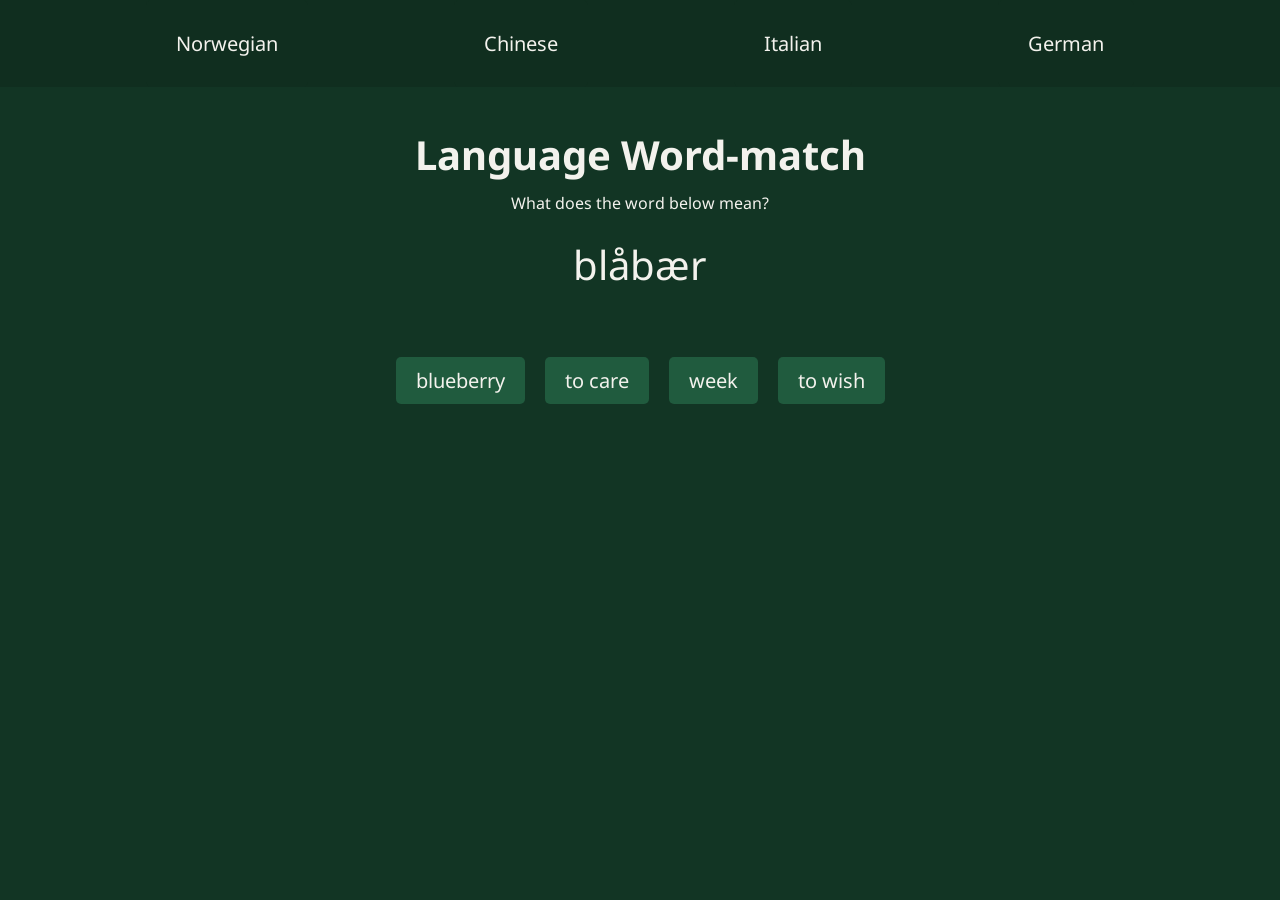
==== index.html @ 3bb80847 "Rename languageMatch.html to index.html" ====
<!DOCTYPE html>
<html lang="en">
<head>
  <meta charset="UTF-8">
  <meta name="viewport" content="width=device-width, initial-scale=1.0">
  <title>Language Word-match</title>
  <!-- Links -->
  <link rel="stylesheet" href="./langMatchFlex.css">
  <script type="module" src="./matchingGame.js"></script>
  <style>
    @import url('https://fonts.googleapis.com/css2?family=Noto+Sans:ital,wght@0,100..900;1,100..900&display=swap');
  </style>
</head>
<body>
  <nav>
    <div id="languageOptions">
      <ul id="langList">
        <li><button type="button" class="langOpt" id="norwegianButton">Norwegian</button></li>
        <li><button type="button" class="langOpt" id="chineseButton">Chinese</button></li>
        <li><button type="button" class="langOpt" id="italianButton">Italian</button></li>
        <li><button type="button" class="langOpt" id="germanButton">German</button></li>
      </ul>
    </div>
  </nav>
  <header>
    <h1>Language Word-match</h1>
    <p>What does the word below mean?</p>
  </header>
  <div id="game">
    <div id="queryValueBox">
      <p>Query key goes here</p>
    </div>
    <div id="answerBox">
      <p></p>
    </div>
    <div id="buttons">
      <ul id="ansList">
        <li><button type="button" class="ansOpt" id="buttonOne">Button 1</button></li>
        <li><button type="button" class="ansOpt" id="buttonTwo">Button 2</button></li>
        <li><button type="button" class="ansOpt" id="buttonThree">Button 3</button></li>
        <li><button type="button" class="ansOpt" id="buttonFour">Button 4</button></li>
      </ul>
    </div>
  </div>

</body>
</html>
---- langMatchFlex.css ----
* {
  margin: 0;
  padding: 0;
  box-sizing: border-box;
  font-family: "Noto Sans", Arial, sans-serif;
  color: #f3f2ed;
}

body {
  width: auto;
  background-color: #123524;
}

h1 {
  font-size: 40px;
  padding: 10px;
}

nav {
  margin: 0 auto;
  background-color: #102e1f;
}

ul {
  display: flex;
  flex-direction: row;
}

li {
  list-style: none;
}

button {
  border: none;
  font-size: 20px;
  background-color: #102e1f;
  padding: 10px 20px;
  border-radius: 5px;
  &:hover {
    cursor: pointer;
  }
  &:active {
    background-color: #153c29;
  }
}

#langList {
  justify-content: space-evenly;
}

#langList button {
  padding: 30px;
}

#ansList {
  justify-content: center;
  gap: 20px;
}

#ansList button {
  background-color: #205b3e;
}

header {
  text-align: center;
  height: 150px;
  padding-top: 30px;
}

#queryValueBox  {
  text-align: center;
  height: 60px;
  font-size: 40px;
}

#answerBox {
  text-align: center;
  height: 60px;
  font-size: 20px;
}
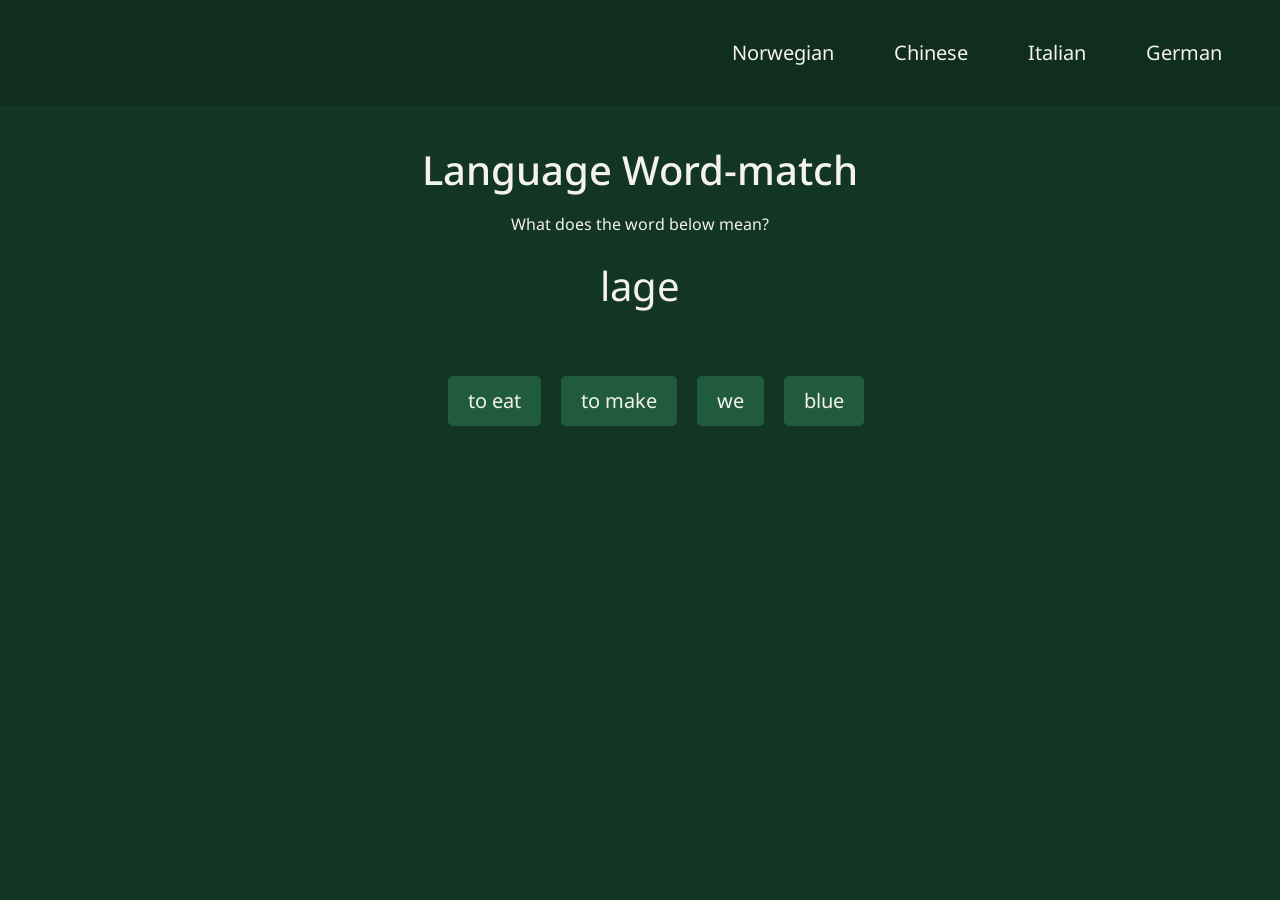
==== commit 0415b717: "Add mobile styling" ====
--- a/index.html
+++ b/index.html
@@ -5,43 +5,78 @@
   <meta name="viewport" content="width=device-width, initial-scale=1.0">
   <title>Language Word-match</title>
   <!-- Links -->
-  <link rel="stylesheet" href="./langMatchFlex.css">
+   <link href="https://cdn.jsdelivr.net/npm/bootstrap@5.2.3/dist/css/bootstrap.min.css" rel="stylesheet" integrity="sha384-rbsA2VBKQhggwzxH7pPCaAqO46MgnOM80zW1RWuH61DGLwZJEdK2Kadq2F9CUG65" crossorigin="anonymous">
+  
+  <link rel="stylesheet" href="./Stylesheets/langMatchFlex.css">
+  <link rel="stylesheet" href="./Stylesheets/mobile.css" media="screen and (max-width: 450px)">
   <script type="module" src="./matchingGame.js"></script>
   <style>
     @import url('https://fonts.googleapis.com/css2?family=Noto+Sans:ital,wght@0,100..900;1,100..900&display=swap');
   </style>
 </head>
 <body>
-  <nav>
-    <div id="languageOptions">
-      <ul id="langList">
-        <li><button type="button" class="langOpt" id="norwegianButton">Norwegian</button></li>
-        <li><button type="button" class="langOpt" id="chineseButton">Chinese</button></li>
-        <li><button type="button" class="langOpt" id="italianButton">Italian</button></li>
-        <li><button type="button" class="langOpt" id="germanButton">German</button></li>
-      </ul>
+  <div class="container-fluid p-0">
+    <nav class="navbar navbar-expand-lg navbar-dark">
+      <div class="container-fluid">
+        <button class="navbar-toggler" type="button" data-bs-toggle="collapse" data-bs-target="#navbarNav" aria-controls="navbarNav" aria-expanded="false" aria-label="Toggle navigation">
+          <span class="navbar-toggler-icon"></span>
+        </button>
+
+        <div class="collapse navbar-collapse" id="navbarNav">
+          <ul class="navbar-nav ms-auto pe-3" id="langList">
+            <li class="nav-item">
+              <button type="button" class="langOpt" id="norwegianButton">Norwegian</button>
+            </li>
+            <li class="nav-item">
+              <button type="button" class="langOpt" id="chineseButton">Chinese</button>
+            </li>
+            <li class="nav-item">
+              <button type="button" class="langOpt" id="italianButton">Italian</button>
+            </li>
+            <li class="nav-item">
+              <button type="button" class="langOpt" id="germanButton">German</button>
+            </li>
+          </ul>
+        </div>
+      </div>
+    </nav>
+
+    <!-- <nav>
+      <div id="languageOptions">
+        <ul id="langList">
+          <li><button type="button" class="langOpt" id="norwegianButton">Norwegian</button></li>
+          <li><button type="button" class="langOpt" id="chineseButton">Chinese</button></li>
+          <li><button type="button" class="langOpt" id="italianButton">Italian</button></li>
+          <li><button type="button" class="langOpt" id="germanButton">German</button></li>
+        </ul>
+      </div>
+    </nav> -->
+    <header>
+      <h1>Language Word-match</h1>
+      <p>What does the word below mean?</p>
+    </header>
+
+    <div id="game">
+      <div id="queryValueBox">
+        <p>Query key goes here</p>
+      </div>
+
+      <div id="answerBox">
+        <p></p>
+      </div>
+
+      <div id="buttons">
+        <ul id="ansList">
+          <li><button type="button" class="ansOpt" id="buttonOne">Button 1</button></li>
+          <li><button type="button" class="ansOpt" id="buttonTwo">Button 2</button></li>
+          <li><button type="button" class="ansOpt" id="buttonThree">Button 3</button></li>
+          <li><button type="button" class="ansOpt" id="buttonFour">Button 4</button></li>
+        </ul>
+      </div>
     </div>
-  </nav>
-  <header>
-    <h1>Language Word-match</h1>
-    <p>What does the word below mean?</p>
-  </header>
-  <div id="game">
-    <div id="queryValueBox">
-      <p>Query key goes here</p>
-    </div>
-    <div id="answerBox">
-      <p></p>
-    </div>
-    <div id="buttons">
-      <ul id="ansList">
-        <li><button type="button" class="ansOpt" id="buttonOne">Button 1</button></li>
-        <li><button type="button" class="ansOpt" id="buttonTwo">Button 2</button></li>
-        <li><button type="button" class="ansOpt" id="buttonThree">Button 3</button></li>
-        <li><button type="button" class="ansOpt" id="buttonFour">Button 4</button></li>
-      </ul>
-    </div>
+
+    <!-- Bootstrap -->
+    <script src="https://cdn.jsdelivr.net/npm/bootstrap@5.2.3/dist/js/bootstrap.bundle.min.js" integrity="sha384-kenU1KFdBIe4zVF0s0G1M5b4hcpxyD9F7jL+jjXkk+Q2h455rYXK/7HAuoJl+0I4" crossorigin="anonymous"></script>
   </div>
-
 </body>
 </html>
--- a/Stylesheets/langMatchFlex.css
+++ b/Stylesheets/langMatchFlex.css
@@ -0,0 +1,80 @@
+* {
+  margin: 0;
+  padding: 0;
+  box-sizing: border-box;
+  font-family: "Noto Sans", Arial, sans-serif;
+  color: #f3f2ed;
+}
+
+body {
+  width: auto;
+  background-color: #123524;
+}
+
+h1 {
+  font-size: 40px;
+  padding: 10px;
+}
+
+nav {
+  margin: 0 auto;
+  background-color: #102e1f;
+}
+
+ul {
+  display: flex;
+  flex-direction: row;
+}
+
+li {
+  list-style: none;
+}
+
+button {
+  border: none;
+  font-size: 20px;
+  background-color: #102e1f;
+  padding: 10px 20px;
+  border-radius: 5px;
+  &:hover {
+    cursor: pointer;
+  }
+  &:active {
+    background-color: #153c29;
+  }
+}
+
+#langList {
+  justify-content: space-evenly;
+}
+
+#langList button {
+  padding: 30px;
+}
+
+#ansList {
+  justify-content: center;
+  gap: 20px;
+}
+
+#ansList button {
+  background-color: #205b3e;
+}
+
+header {
+  text-align: center;
+  height: 150px;
+  padding-top: 30px;
+}
+
+#queryValueBox  {
+  text-align: center;
+  height: 60px;
+  font-size: 40px;
+}
+
+#answerBox {
+  text-align: center;
+  height: 60px;
+  font-size: 20px;
+}
--- a/Stylesheets/mobile.css
+++ b/Stylesheets/mobile.css
@@ -0,0 +1,52 @@
+header {
+  margin-bottom: 100px;
+  min-height: 200px;
+}
+
+header h1 {
+  font-size: 54px;
+}
+
+header p {
+  font-size: 28px;
+}
+
+nav {
+  margin: 0;
+}
+
+#langList {
+  margin: 5px;
+}
+
+#langList button {
+  padding: 10px;
+  margin: 0px;
+}
+
+#queryValueBox  {
+  font-size: 42px;
+  margin-top: 50px;
+  margin-bottom: 0px;
+  min-height: 72px;
+  text-align: center;
+}
+
+#answerBox {
+  height: 80px;
+  font-size: 24px;
+  text-align: center;
+}
+
+#ansList {
+  width: 100%;
+  padding-left: 0px;
+  justify-content: center;
+  flex-direction: column;
+  align-items: center;
+  gap: 8px;
+}
+
+#ansList button {
+  margin: 5px auto;
+}
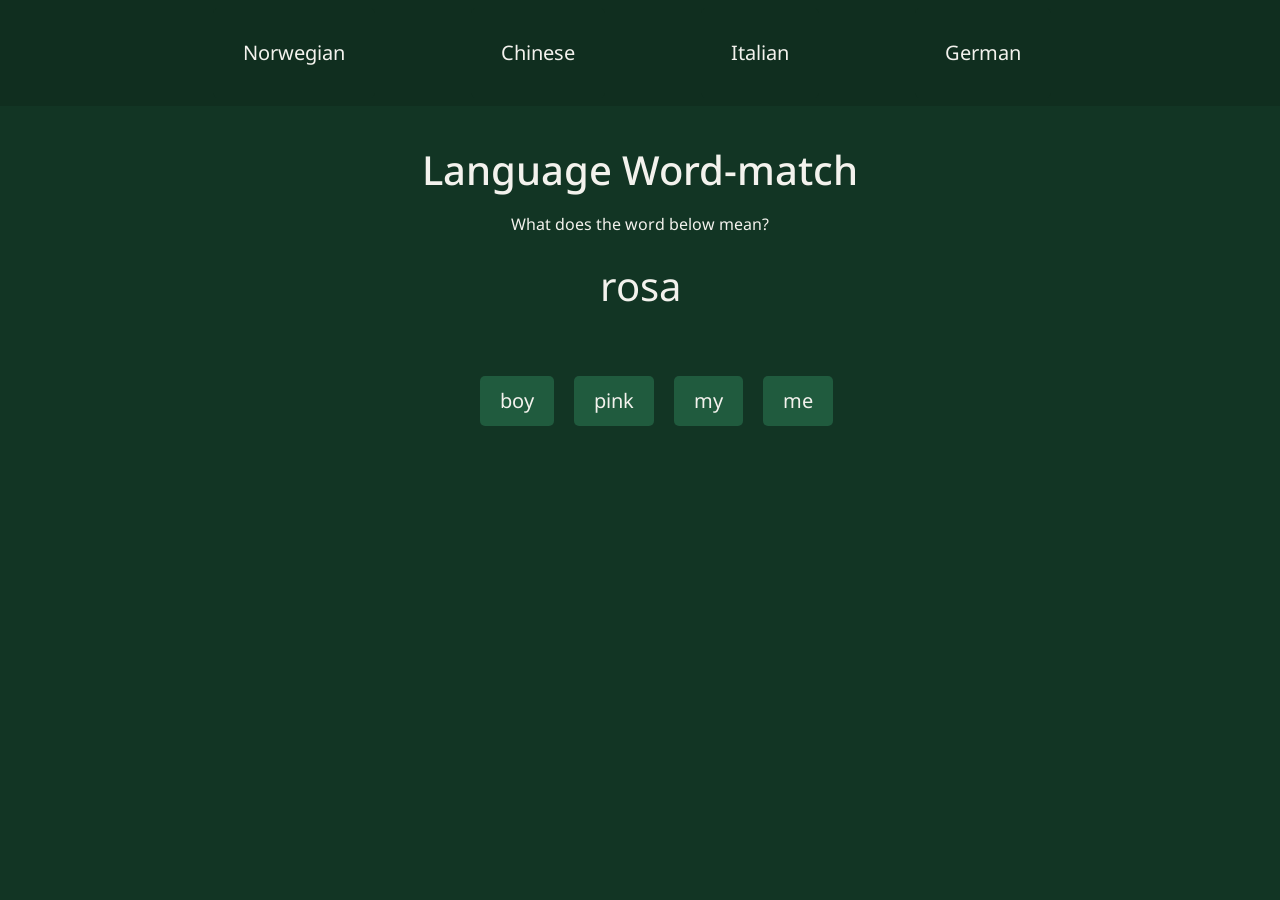
==== commit da5224d6: "Fix navbar spacing, clean up HTML" ====
--- a/index.html
+++ b/index.html
@@ -23,34 +23,24 @@
         </button>
 
         <div class="collapse navbar-collapse" id="navbarNav">
-          <ul class="navbar-nav ms-auto pe-3" id="langList">
+          <ul class="navbar-nav ms-auto pe-3 mx-auto" id="langList">
             <li class="nav-item">
-              <button type="button" class="langOpt" id="norwegianButton">Norwegian</button>
+              <button type="button" class="langOpt mx-5" id="norwegianButton">Norwegian</button>
             </li>
             <li class="nav-item">
-              <button type="button" class="langOpt" id="chineseButton">Chinese</button>
+              <button type="button" class="langOpt mx-5" id="chineseButton">Chinese</button>
             </li>
             <li class="nav-item">
-              <button type="button" class="langOpt" id="italianButton">Italian</button>
+              <button type="button" class="langOpt mx-5" id="italianButton">Italian</button>
             </li>
             <li class="nav-item">
-              <button type="button" class="langOpt" id="germanButton">German</button>
+              <button type="button" class="langOpt mx-5" id="germanButton">German</button>
             </li>
           </ul>
         </div>
       </div>
     </nav>
 
-    <!-- <nav>
-      <div id="languageOptions">
-        <ul id="langList">
-          <li><button type="button" class="langOpt" id="norwegianButton">Norwegian</button></li>
-          <li><button type="button" class="langOpt" id="chineseButton">Chinese</button></li>
-          <li><button type="button" class="langOpt" id="italianButton">Italian</button></li>
-          <li><button type="button" class="langOpt" id="germanButton">German</button></li>
-        </ul>
-      </div>
-    </nav> -->
     <header>
       <h1>Language Word-match</h1>
       <p>What does the word below mean?</p>
